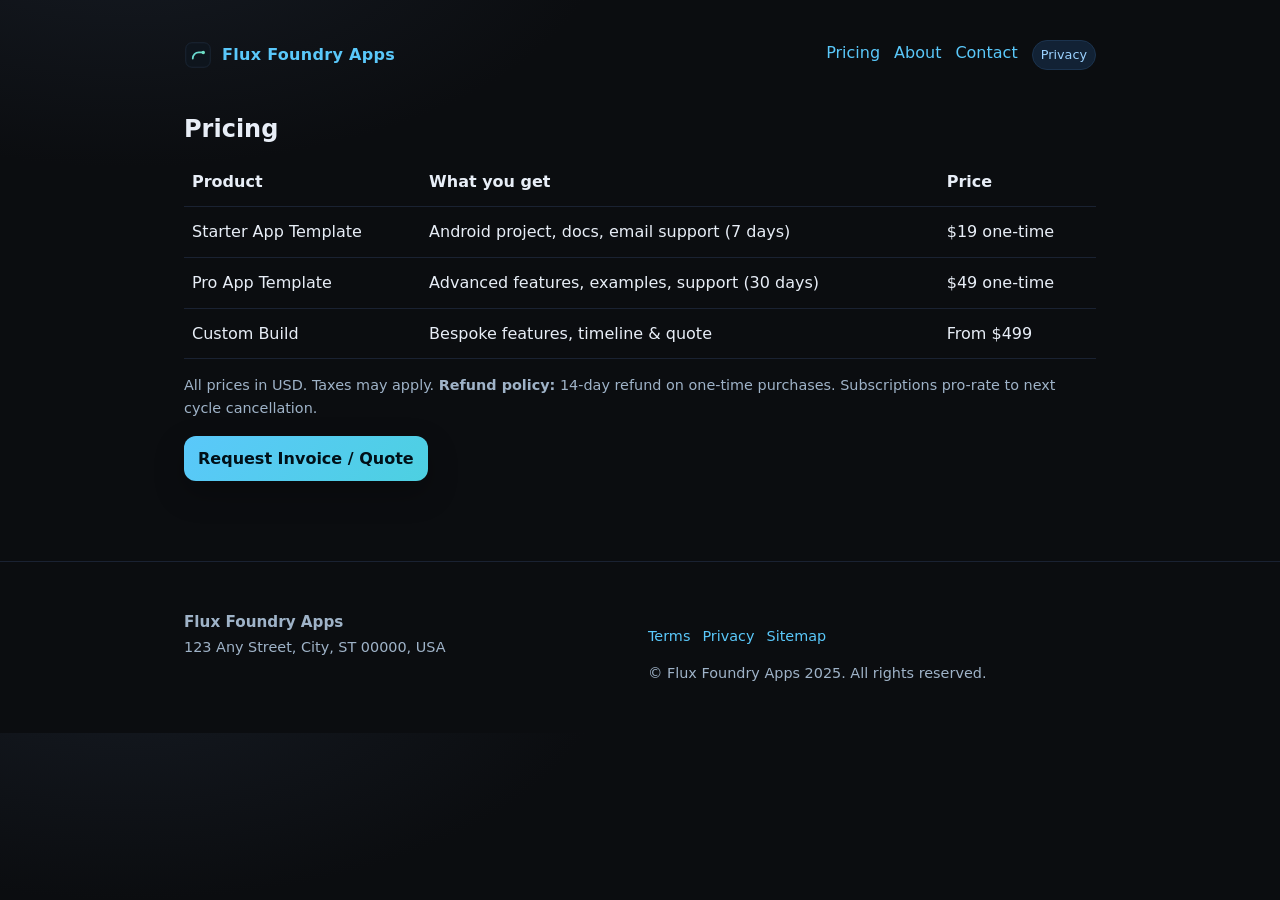
==== pricing.html @ 0d3c60e3 "Stripe Compliant Site" ====
<!doctype html>
<html lang="en">
<head>
<meta charset="utf-8"/><meta name="viewport" content="width=device-width,initial-scale=1"/>
<title>Pricing – Flux Foundry Apps</title>
<link rel="icon" href="logo.svg">
<link rel="stylesheet" href="styles.css">
<meta name="description" content="Android apps & tools for productivity and growth.">
<script type="application/ld+json">{"@context": "https://schema.org", "@type": "Organization", "name": "Flux Foundry Apps", "url": "https://example.com", "logo": "https://example.com/logo.svg", "email": "hello@example.com", "address": "123 Any Street, City, ST 00000, USA"}</script>
</head>
<body>
  <div class="container">
    
    <nav class="nav">
      <a class="brand" href="index.html"><img src="logo.svg" width="28" height="28" alt=""/> Flux Foundry Apps</a>
      <div class="links">
        <a href="pricing.html">Pricing</a>
        <a href="about.html">About</a>
        <a href="contact.html">Contact</a>
        <a href="privacy.html" class="badge">Privacy</a>
      </div>
    </nav>
    
    
<h2>Pricing</h2>
<table class="table">
  <thead><tr><th>Product</th><th>What you get</th><th>Price</th></tr></thead>
  <tbody>
    <tr><td>Starter App Template</td><td>Android project, docs, email support (7 days)</td><td>$19 one-time</td></tr>
    <tr><td>Pro App Template</td><td>Advanced features, examples, support (30 days)</td><td>$49 one-time</td></tr>
    <tr><td>Custom Build</td><td>Bespoke features, timeline & quote</td><td>From $499</td></tr>
  </tbody>
</table>
<p class="small">All prices in USD. Taxes may apply. <strong>Refund policy:</strong> 14-day refund on one-time purchases. Subscriptions pro-rate to next cycle cancellation.</p>
<p><a class="btn" href="contact.html">Request Invoice / Quote</a></p>

  </div>
  
    <div class="footer">
      <div class="container">
        <div class="grid">
          <div>
            <strong>Flux Foundry Apps</strong><br/>
            <span class="small">123 Any Street, City, ST 00000, USA</span>
          </div>
          <div class="small">
            <ul class="inline">
              <li><a href="terms.html">Terms</a></li>
              <li><a href="privacy.html">Privacy</a></li>
              <li><a href="sitemap.xml">Sitemap</a></li>
            </ul>
            <div>© Flux Foundry Apps 2025. All rights reserved.</div>
          </div>
        </div>
      </div>
    </div>
    
</body>
</html>
---- styles.css ----
:root{
  --bg:#0b0d10;
  --card:#11141a;
  --text:#e8eef7;
  --muted:#9fb3c8;
  --brand:#5ac8fa;
  --accent:#7ef29a;
  --danger:#ff6b6b;
  --shadow: 0 12px 30px rgba(0,0,0,.25);
}
*{box-sizing:border-box}
html,body{margin:0;padding:0}
body{font-family:system-ui, -apple-system, Segoe UI, Roboto, Ubuntu, Cantarell, Noto Sans, sans-serif; background:radial-gradient(1200px 600px at 10% -10%, #151a22 0%, #0b0d10 40%), var(--bg); color:var(--text); line-height:1.6}
a{color:var(--brand); text-decoration:none}
a:hover{text-decoration:underline}
.container{max-width:960px;margin:0 auto;padding:24px}
.nav{display:flex;gap:14px;align-items:center;justify-content:space-between;padding:16px 0}
.nav a.brand{display:flex;gap:10px;align-items:center;font-weight:700;letter-spacing:.3px}
.nav .links{display:flex;gap:14px;flex-wrap:wrap}
.btn{display:inline-flex;align-items:center;gap:8px;padding:10px 14px;border-radius:12px;background:linear-gradient(135deg,var(--brand),#4dd0e1);color:#001018;font-weight:600;box-shadow:var(--shadow)}
.btn.secondary{background:#1a2130;color:var(--text);border:1px solid #243047}
.hero{display:grid;gap:24px;grid-template-columns:1.2fr .8fr;align-items:center;padding:48px 0}
.hero h1{font-size:clamp(28px,4vw,44px);line-height:1.1;margin:0 0 8px}
.hero p{color:var(--muted);margin:0 0 16px}
.card{background:linear-gradient(180deg,#121823 0%, #0f141d 100%); border:1px solid #1a2232; border-radius:16px; padding:18px; box-shadow:var(--shadow)}
.grid{display:grid;gap:16px;grid-template-columns:repeat(auto-fit,minmax(220px,1fr))}
.kv{display:grid;gap:8px}
.kv .k{color:var(--muted);font-size:.9rem}
.footer{border-top:1px solid #1a2232;margin-top:40px;padding:24px 0;color:var(--muted);font-size:.95rem}
h2{margin:24px 0 8px}
h3{margin:16px 0 8px}
.table{width:100%;border-collapse:collapse}
.table th,.table td{border-bottom:1px solid #1a2232;padding:12px 8px;text-align:left}
.badge{padding:4px 8px;background:#122235;border:1px solid #1b334e;color:#9bd2ff;border-radius:999px;font-size:.8rem}
.notice{padding:12px;border:1px dashed #2a3b52;border-radius:12px;color:var(--muted);background:#0d141d}
.input{width:100%;padding:10px 12px;background:#0d131c;border:1px solid #1b2534;border-radius:12px;color:var(--text)}
label{font-size:.9rem;color:var(--muted)}
ul.inline{display:flex;gap:12px;flex-wrap:wrap;padding-left:0;list-style:none}
.small{font-size:.9rem;color:var(--muted)}
code{background:#0f1621;padding:2px 6px;border-radius:8px;border:1px solid #1a2232}
@media (max-width:900px){.hero{grid-template-columns:1fr}}
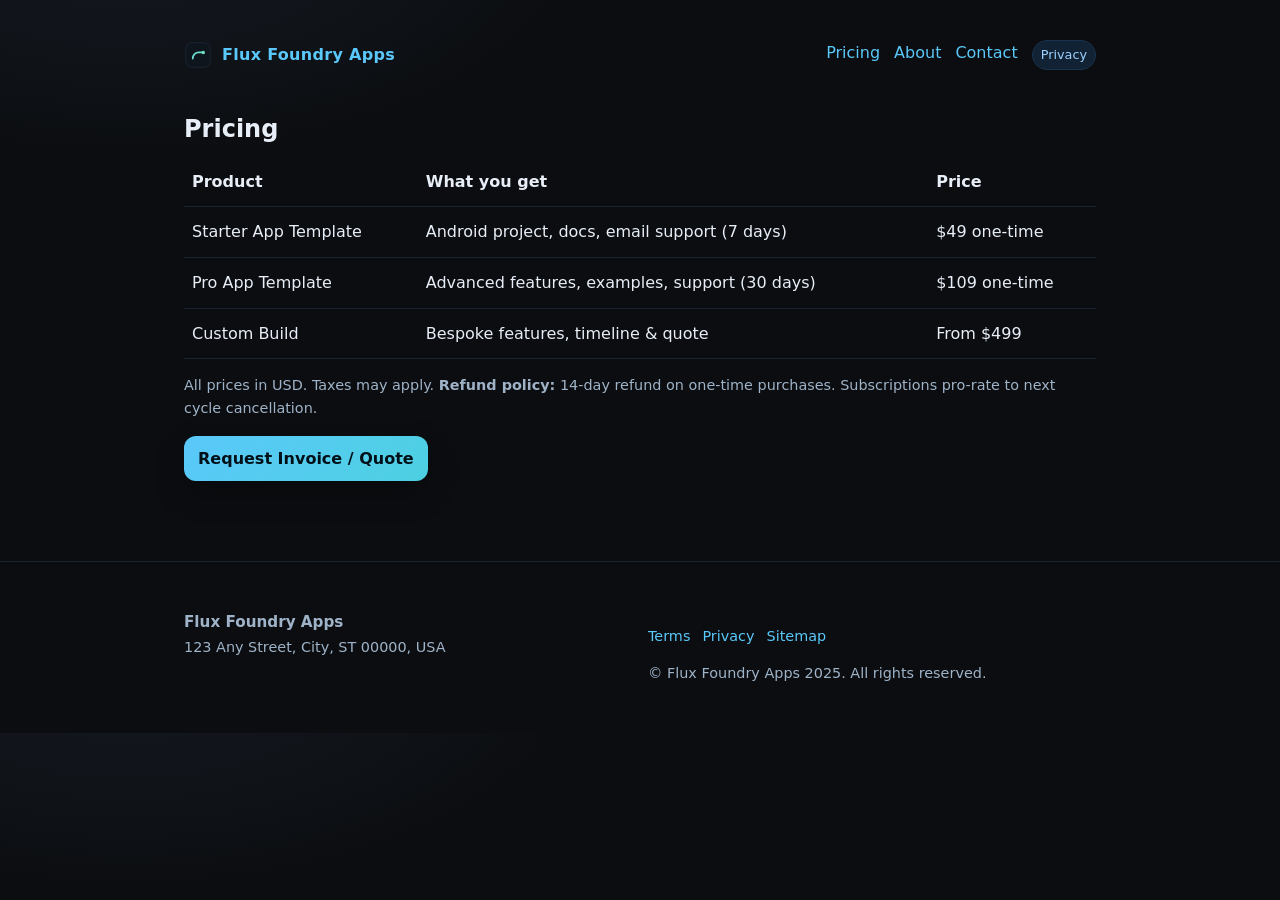
==== commit 5efe12d6: "pricing" ====
--- a/pricing.html
+++ b/pricing.html
@@ -26,8 +26,8 @@
 <table class="table">
   <thead><tr><th>Product</th><th>What you get</th><th>Price</th></tr></thead>
   <tbody>
-    <tr><td>Starter App Template</td><td>Android project, docs, email support (7 days)</td><td>$19 one-time</td></tr>
-    <tr><td>Pro App Template</td><td>Advanced features, examples, support (30 days)</td><td>$49 one-time</td></tr>
+    <tr><td>Starter App Template</td><td>Android project, docs, email support (7 days)</td><td>$49 one-time</td></tr>
+    <tr><td>Pro App Template</td><td>Advanced features, examples, support (30 days)</td><td>$109 one-time</td></tr>
     <tr><td>Custom Build</td><td>Bespoke features, timeline & quote</td><td>From $499</td></tr>
   </tbody>
 </table>
